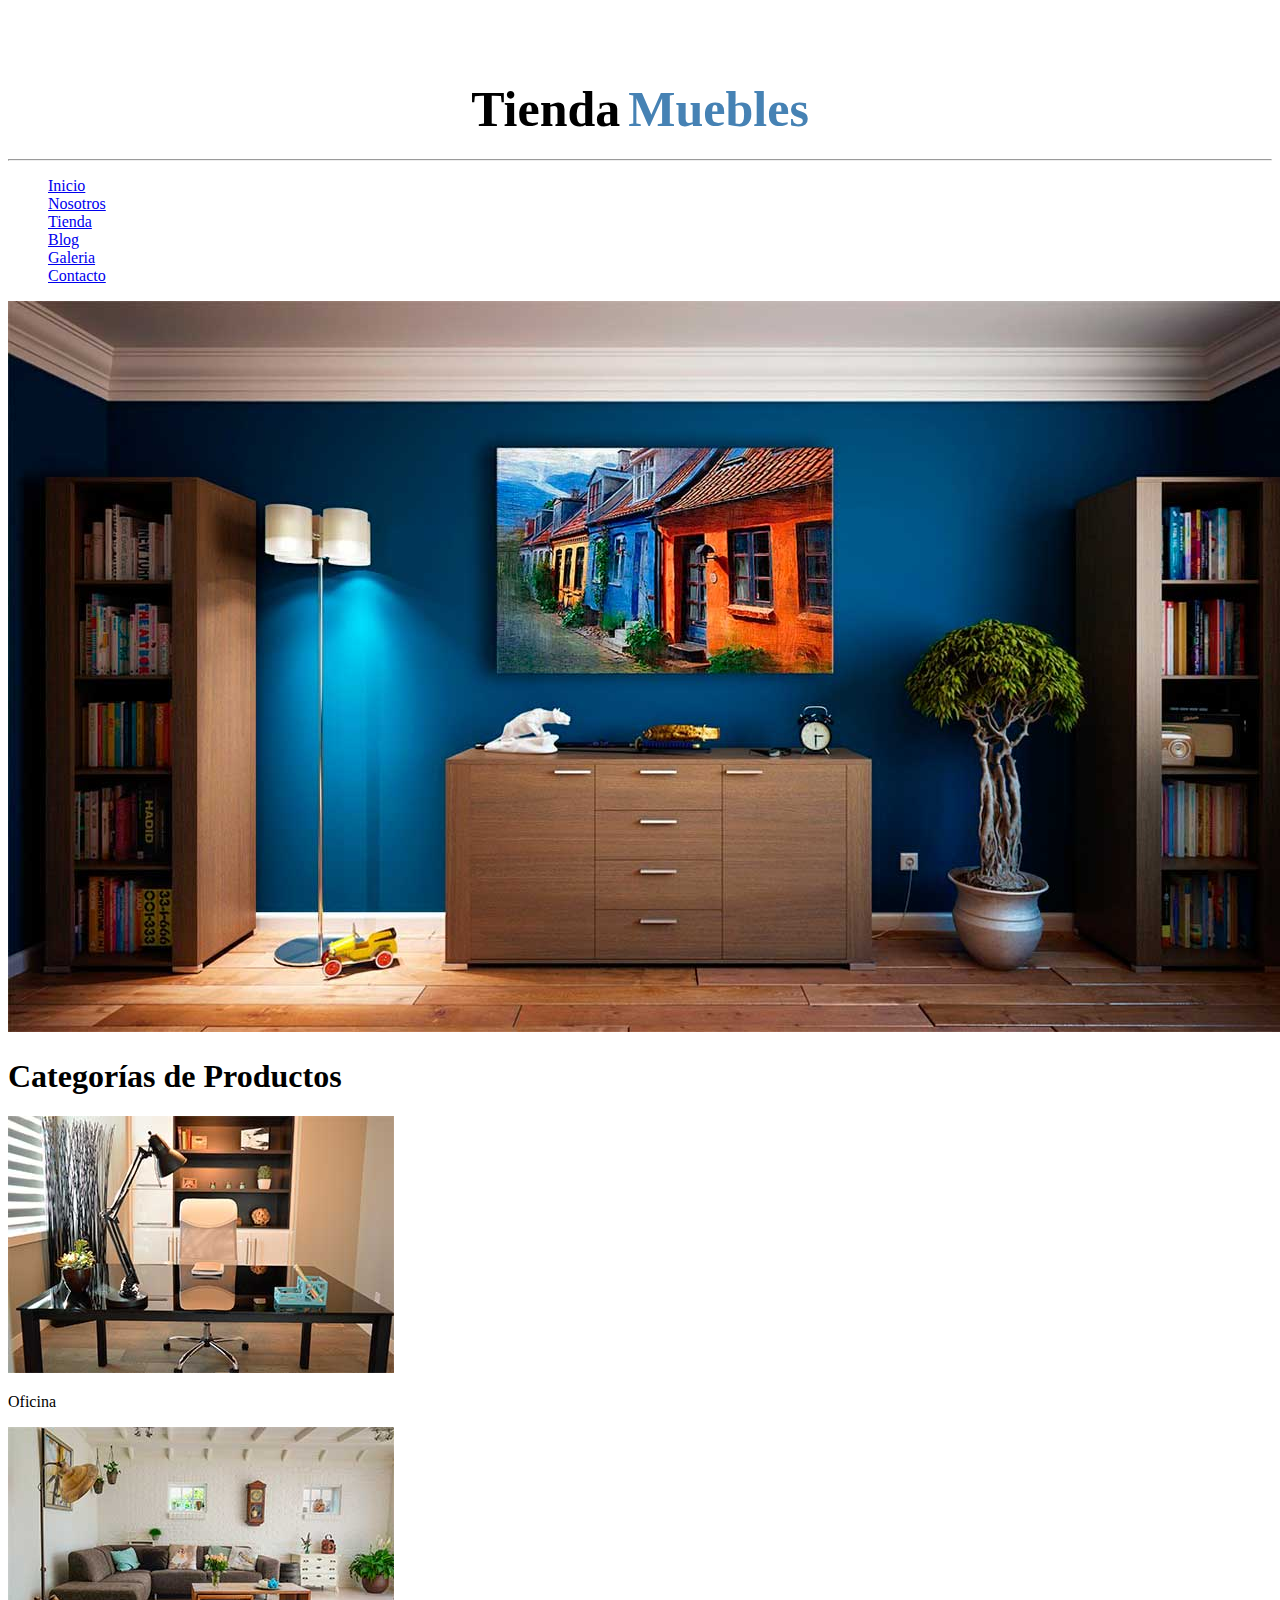
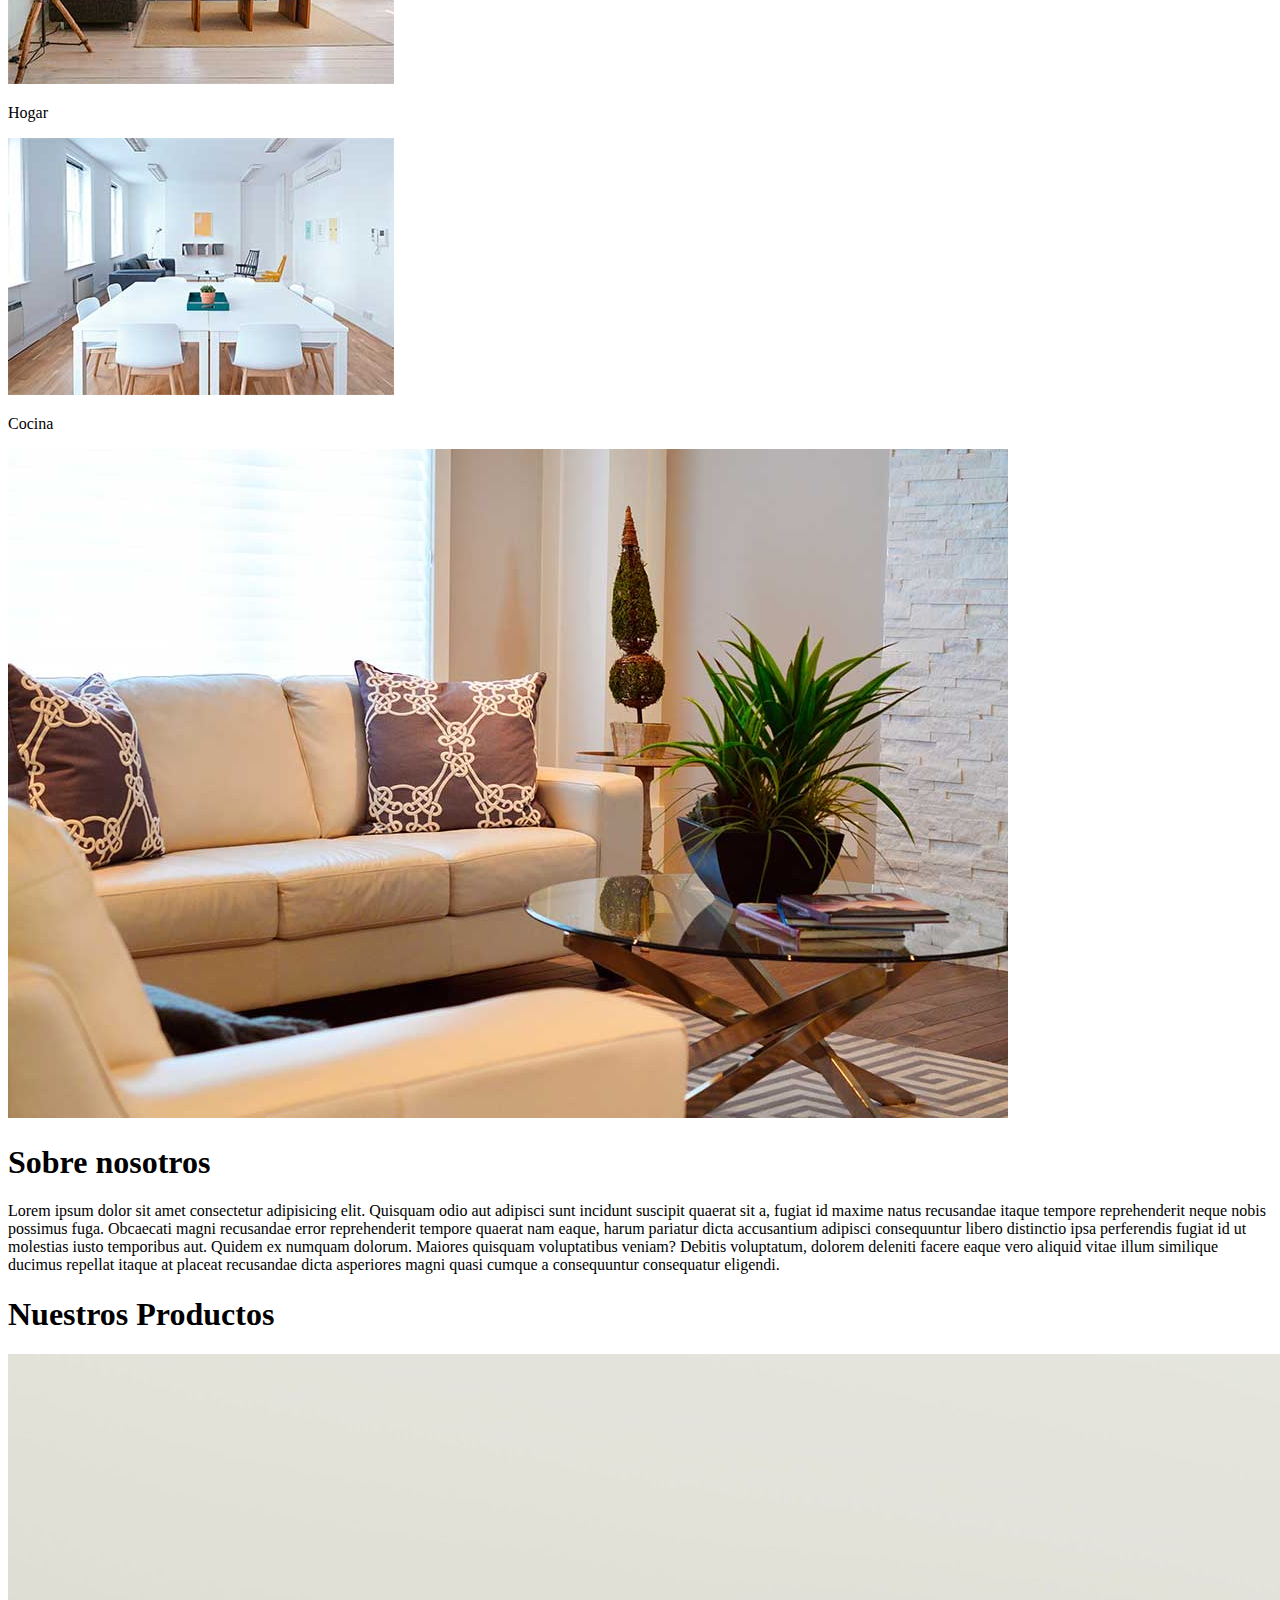
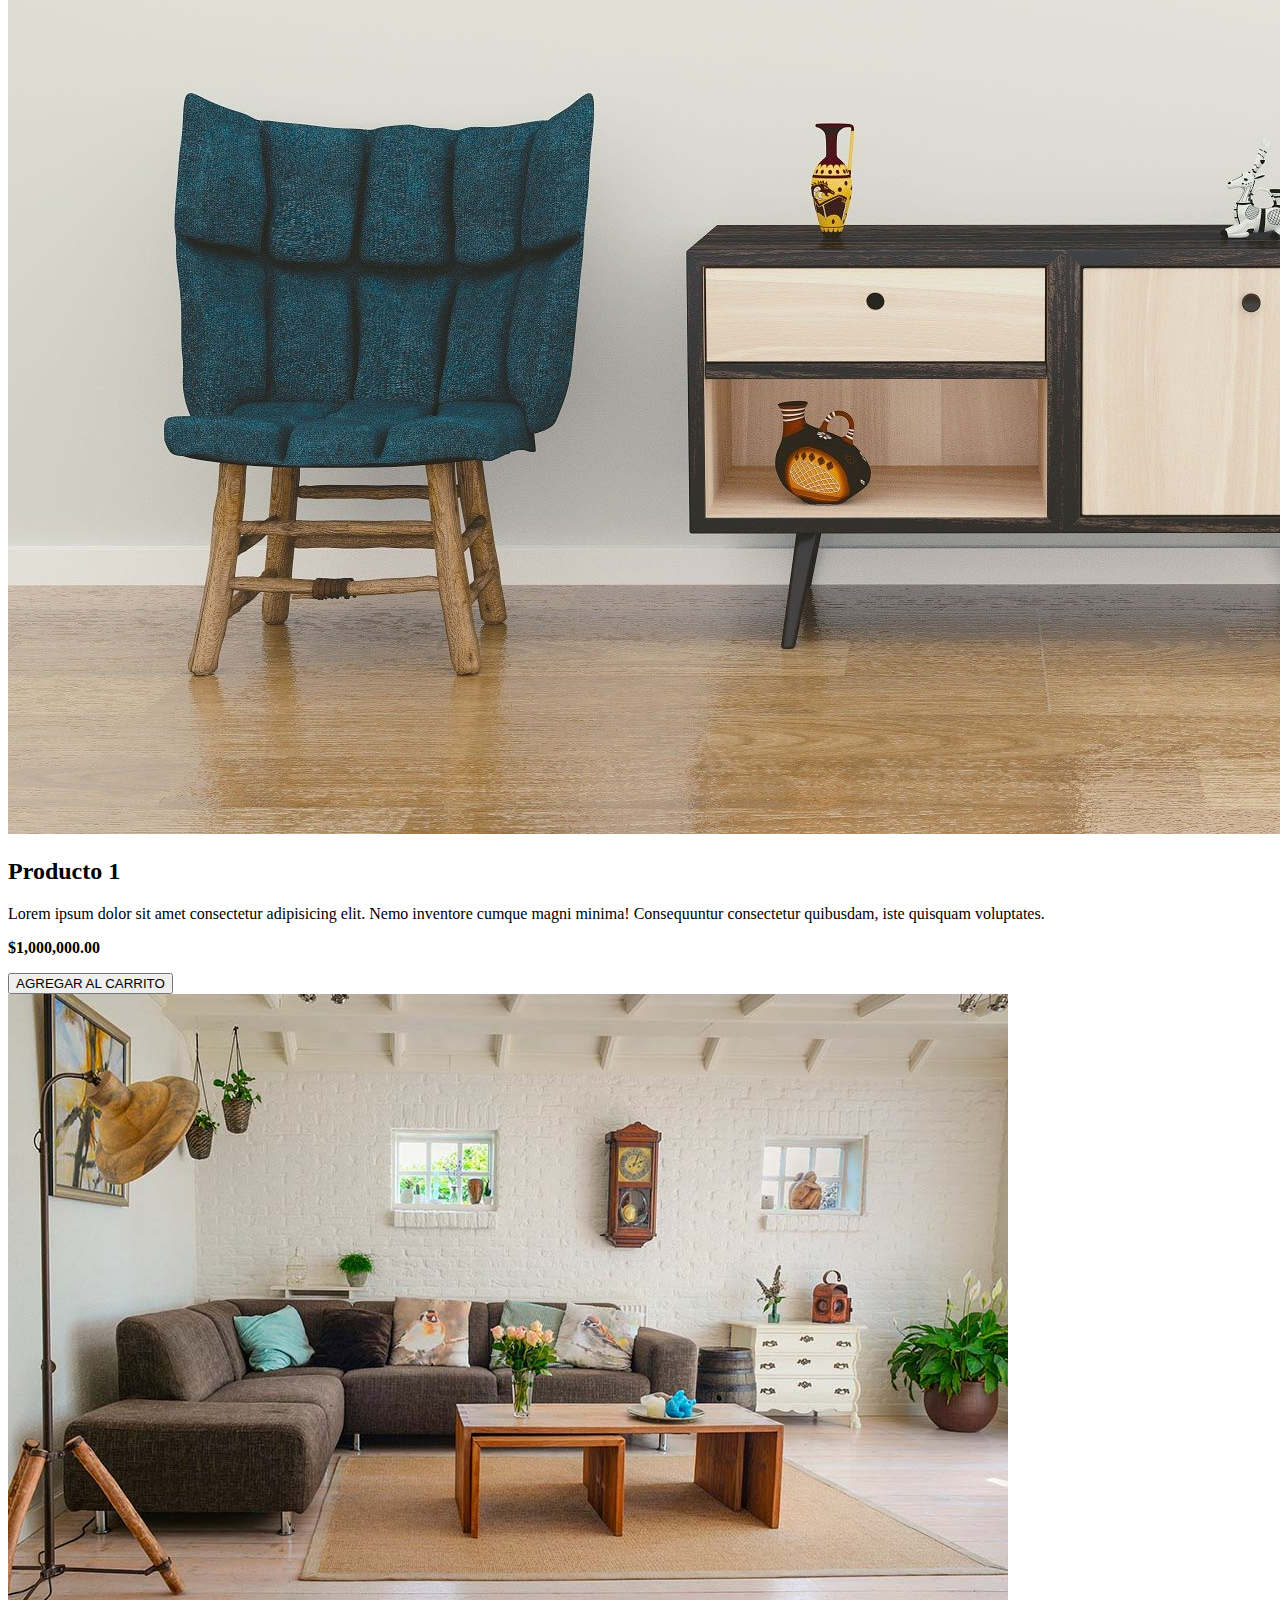
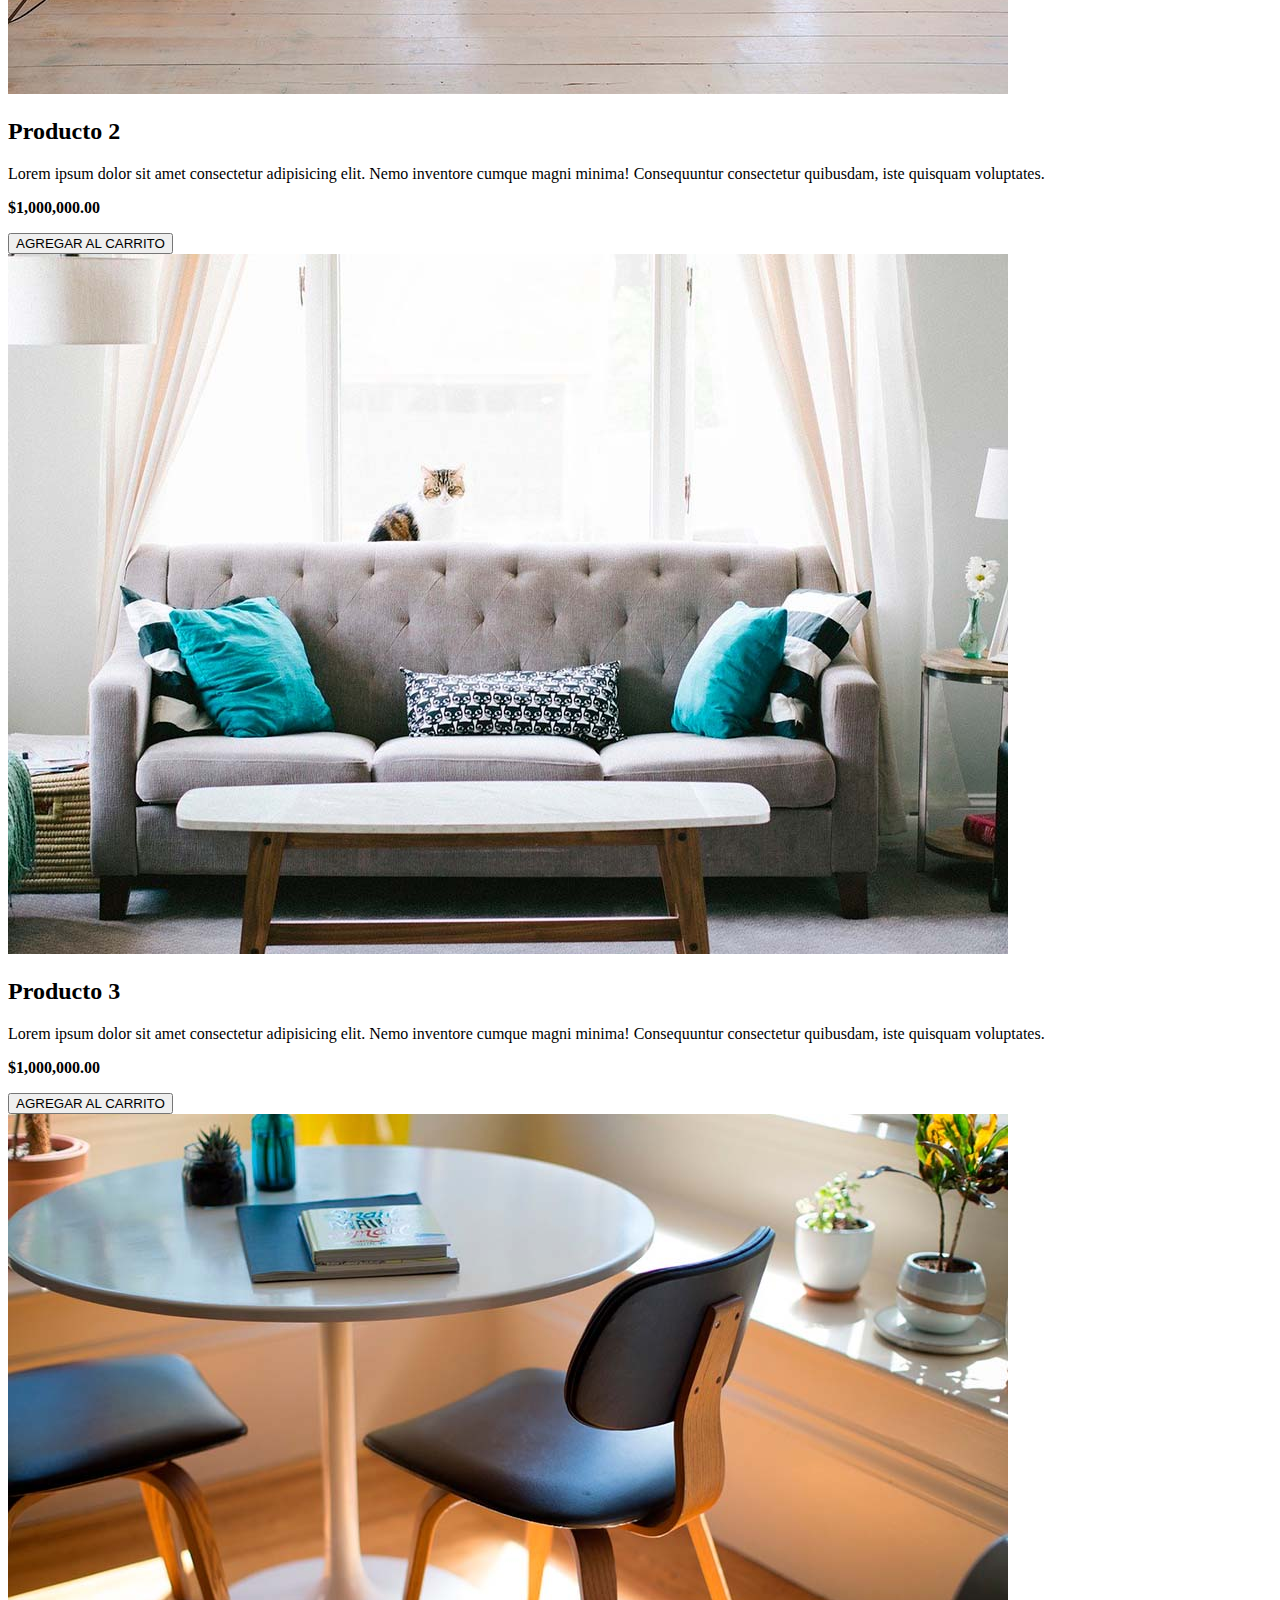
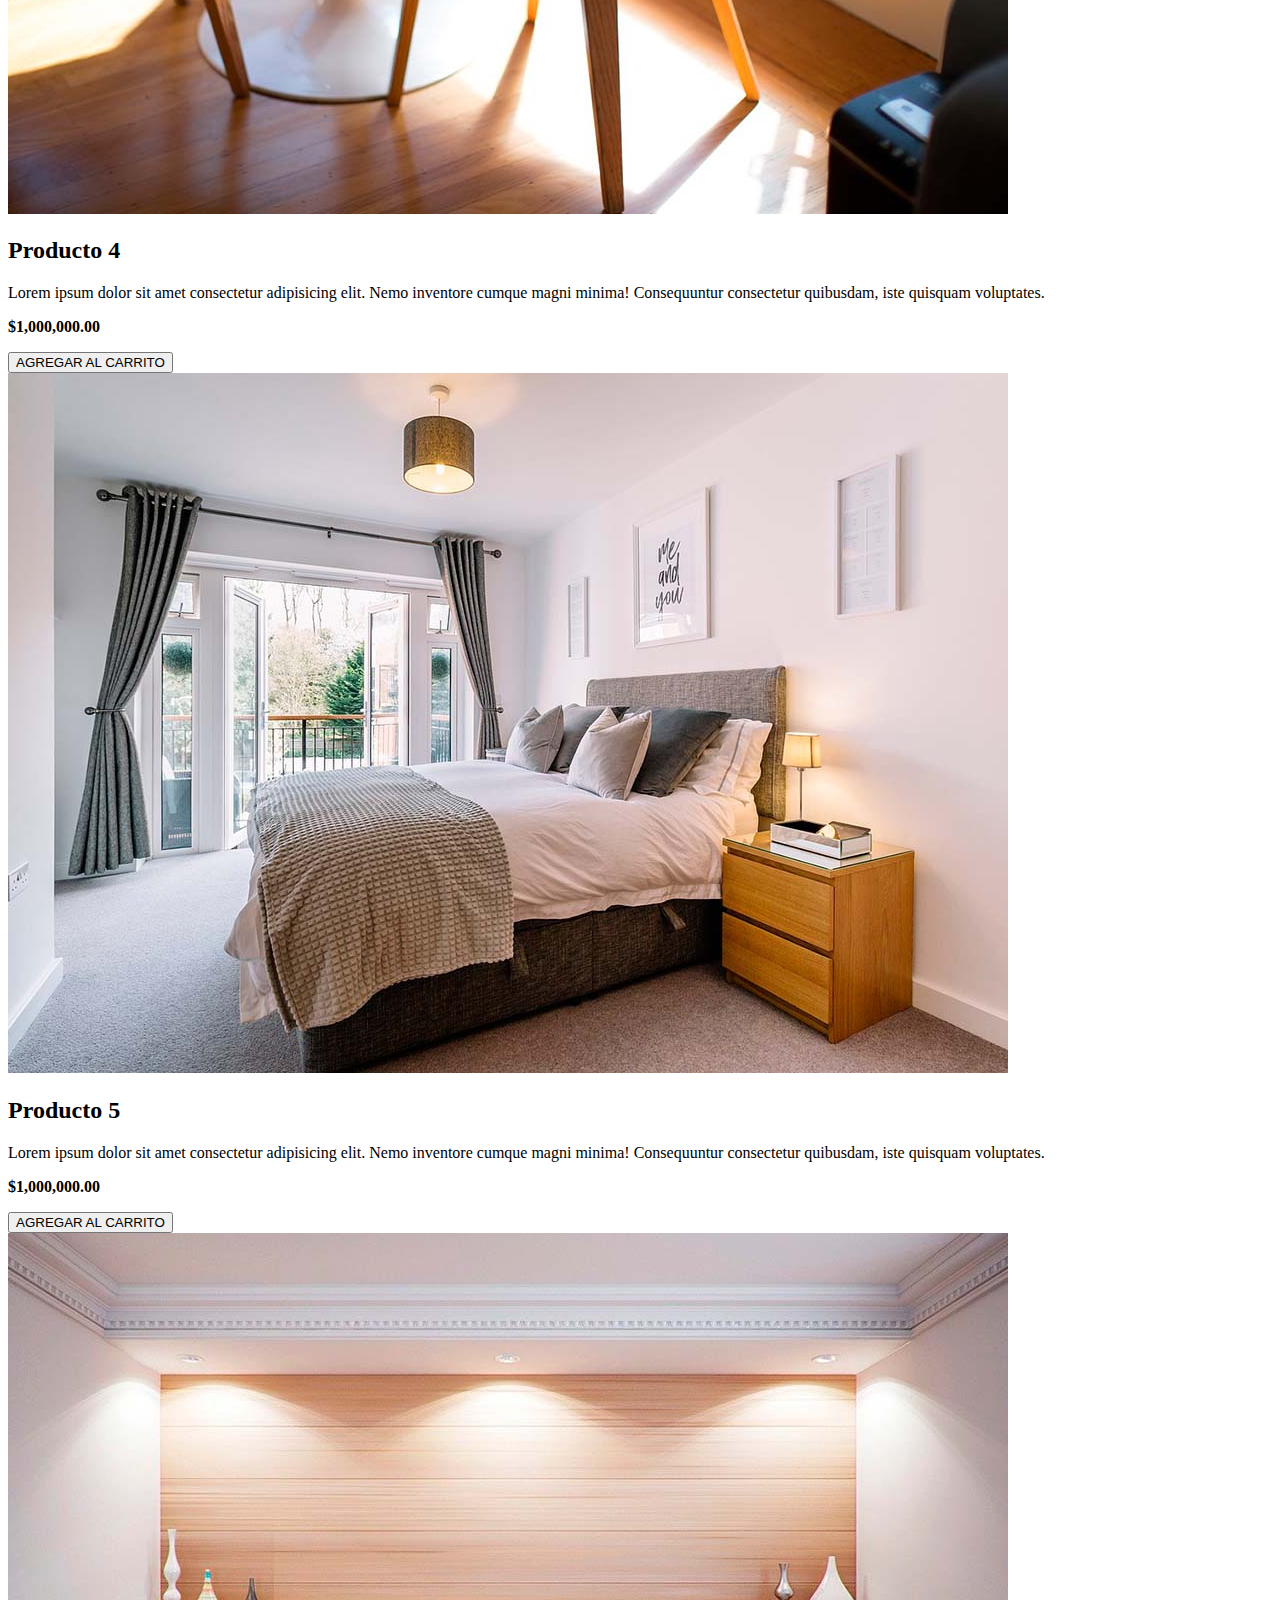
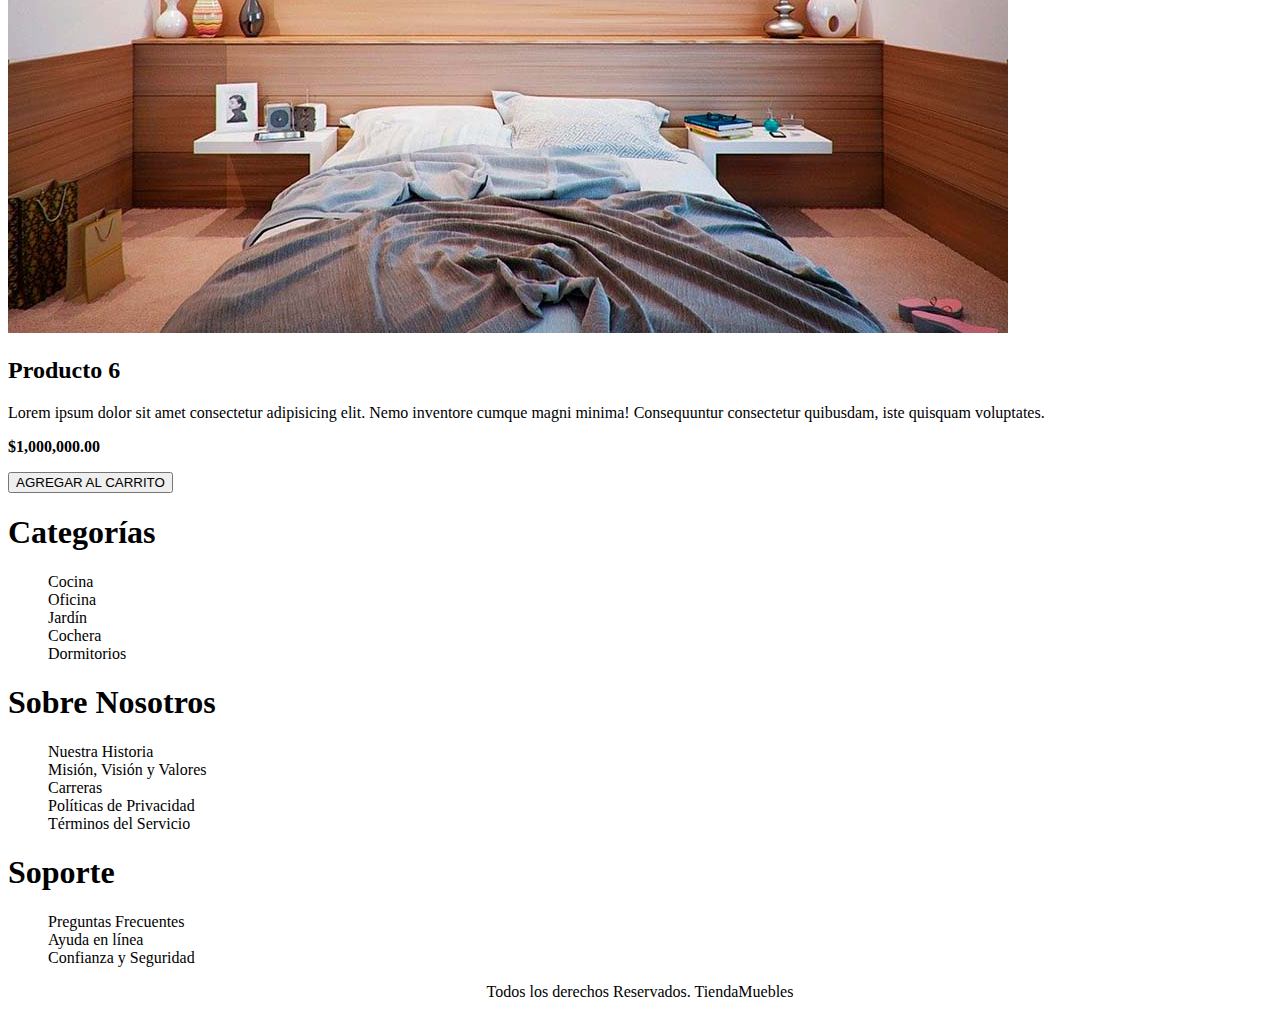
==== index.html @ 6a5527a8 "finalcommit" ====
<!DOCTYPE html>
<html lang="en">
<head>
    <meta charset="UTF-8">
    <meta name="viewport" content="width=device-width, initial-scale=1.0">
    <title>Document</title>
</head>
<body>

    <header>
    <h1 style="margin-top: 80px;">
    <center>
        <span style="color: black; font-size: 50px;">Tienda</span> 
        <span style="color: steelblue; font-size: 50px;">Muebles</span>
    </center>
    </h1>
    <hr>
    <nav>
        <ul style="list-style: none;">
            <li> <a href="./index.html">Inicio</a></li>
            <li> <a href="./nosotros.html">Nosotros</a></li>
            <li> <a href="./tienda.html">Tienda</a></li>
            <li> <a href="./blog.html">Blog</a></li>
            <li> <a href="./galeria.html">Galeria</a></li>
            <li> <a href="./contacto.html">Contacto</a></li>
        </ul>
    </nav>
    </header>

    <main>

        <section>
            <img src="./imagenes/principal.jpg" alt="">
            <h1>Categorías de Productos</h1>

            <div>
                <img src="./imagenes/categoria1.jpg" alt="">
                <p>Oficina</p>     
            </div>

            <div>
                <img src="./imagenes/categoria2.jpg" alt="">
                <p>Hogar</p>     
            </div>

            <div>
                <img src="./imagenes/categoria3.jpg" alt="">
                <p>Cocina</p>     
            </div>
        </section>

        <div>
            <img src="./imagenes/nosotros.jpg" alt="">
            <h1>Sobre nosotros</h1>
            <p>Lorem ipsum dolor sit amet consectetur adipisicing elit. Quisquam odio aut adipisci sunt incidunt suscipit quaerat sit a, fugiat id maxime natus recusandae itaque tempore reprehenderit neque nobis possimus fuga.
            Obcaecati magni recusandae error reprehenderit tempore quaerat nam eaque, harum pariatur dicta accusantium adipisci consequuntur libero distinctio ipsa perferendis fugiat id ut molestias iusto temporibus aut. Quidem ex numquam dolorum.
            Maiores quisquam voluptatibus veniam? Debitis voluptatum, dolorem deleniti facere eaque vero aliquid vitae illum similique ducimus repellat itaque at placeat recusandae dicta asperiores magni quasi cumque a consequuntur consequatur eligendi.</p>
        </div>

        
        <section>
            <h1>Nuestros Productos</h1>
            <div>
                <img src="./imagenes/galeria_09.jpg" alt="">
                <h2>Producto 1</h2>
                <p>Lorem ipsum dolor sit amet consectetur adipisicing elit. Nemo inventore cumque magni minima! Consequuntur consectetur quibusdam, iste quisquam voluptates.</p>
                <p><strong>$1,000,000.00</strong></p>
                <button>AGREGAR AL CARRITO</button>
             </div>

             <div>
                <img src="./imagenes/producto2.jpg" alt="">
                <h2>Producto 2</h2>
                <p>Lorem ipsum dolor sit amet consectetur adipisicing elit. Nemo inventore cumque magni minima! Consequuntur consectetur quibusdam, iste quisquam voluptates.</p>
                <p><strong>$1,000,000.00</strong></p>
                <button>AGREGAR AL CARRITO</button>
             </div>

             <div>
                <img src="./imagenes/producto3.jpg" alt="">
                <h2>Producto 3</h2>
                <p>Lorem ipsum dolor sit amet consectetur adipisicing elit. Nemo inventore cumque magni minima! Consequuntur consectetur quibusdam, iste quisquam voluptates.</p>
                <p><strong>$1,000,000.00</strong></p>
                <button>AGREGAR AL CARRITO</button>
             </div>

             <div>
                <img src="./imagenes/producto4.jpg" alt="">
                <h2>Producto 4</h2>
                <p>Lorem ipsum dolor sit amet consectetur adipisicing elit. Nemo inventore cumque magni minima! Consequuntur consectetur quibusdam, iste quisquam voluptates.</p>
                <p><strong>$1,000,000.00</strong></p>
                <button>AGREGAR AL CARRITO</button>
             </div>

             
             <div>
                <img src="./imagenes/producto5.jpg" alt="">
                <h2>Producto 5</h2>
                <p>Lorem ipsum dolor sit amet consectetur adipisicing elit. Nemo inventore cumque magni minima! Consequuntur consectetur quibusdam, iste quisquam voluptates.</p>
                <p><strong>$1,000,000.00</strong></p>
                <button>AGREGAR AL CARRITO</button>
             </div>

             <div>
                <img src="./imagenes/producto6.jpg" alt="">
                <h2>Producto 6</h2>
                <p>Lorem ipsum dolor sit amet consectetur adipisicing elit. Nemo inventore cumque magni minima! Consequuntur consectetur quibusdam, iste quisquam voluptates.</p>
                <p><strong>$1,000,000.00</strong></p>
                <button>AGREGAR AL CARRITO</button>
             </div>
        </section>

    </main>

    <footer>
        <div>
            <h1>Categorías</h1>
            <ul style="list-style: none;">
                <li>Cocina</li>
                <li>Oficina</li>
                <li>Jardín</li>
                <li>Cochera</li>
                <li>Dormitorios</li>
            </ul>
        </div>

        <div>
            <h1>Sobre Nosotros</h1>
            <ul style="list-style: none;">
                <li>Nuestra Historia</li>
                <li>Misión, Visión y Valores</li>
                <li>Carreras</li>
                <li>Políticas de Privacidad</li>
                <li>Términos del Servicio</li>
            </ul>
        </div>

        <div>
            <h1>Soporte</h1>
            <ul style="list-style: none;">
                <li>Preguntas Frecuentes</li>
                <li>Ayuda en línea</li>
                <li>Confianza y Seguridad</li>
            </ul>
        </div>

       <center><p>Todos los derechos Reservados. TiendaMuebles</p></center> 

    </footer>

</body>
</html>
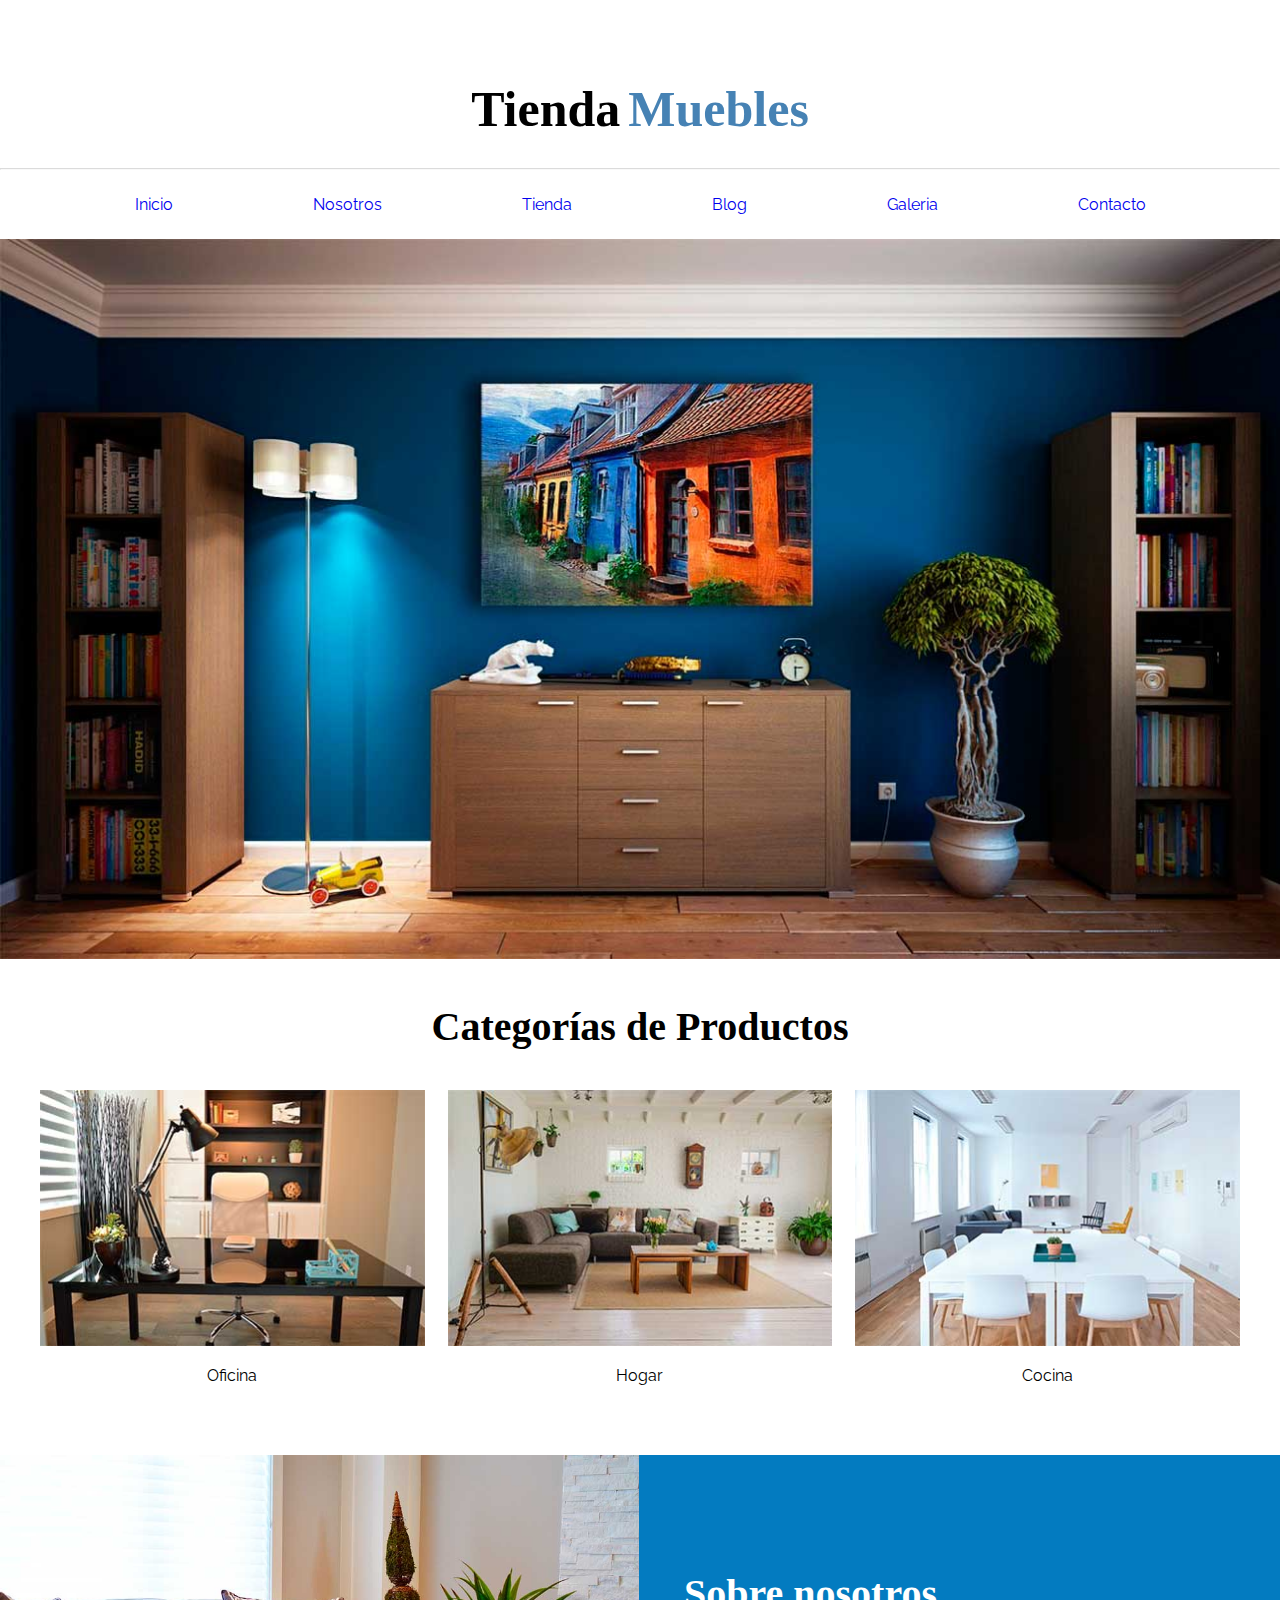
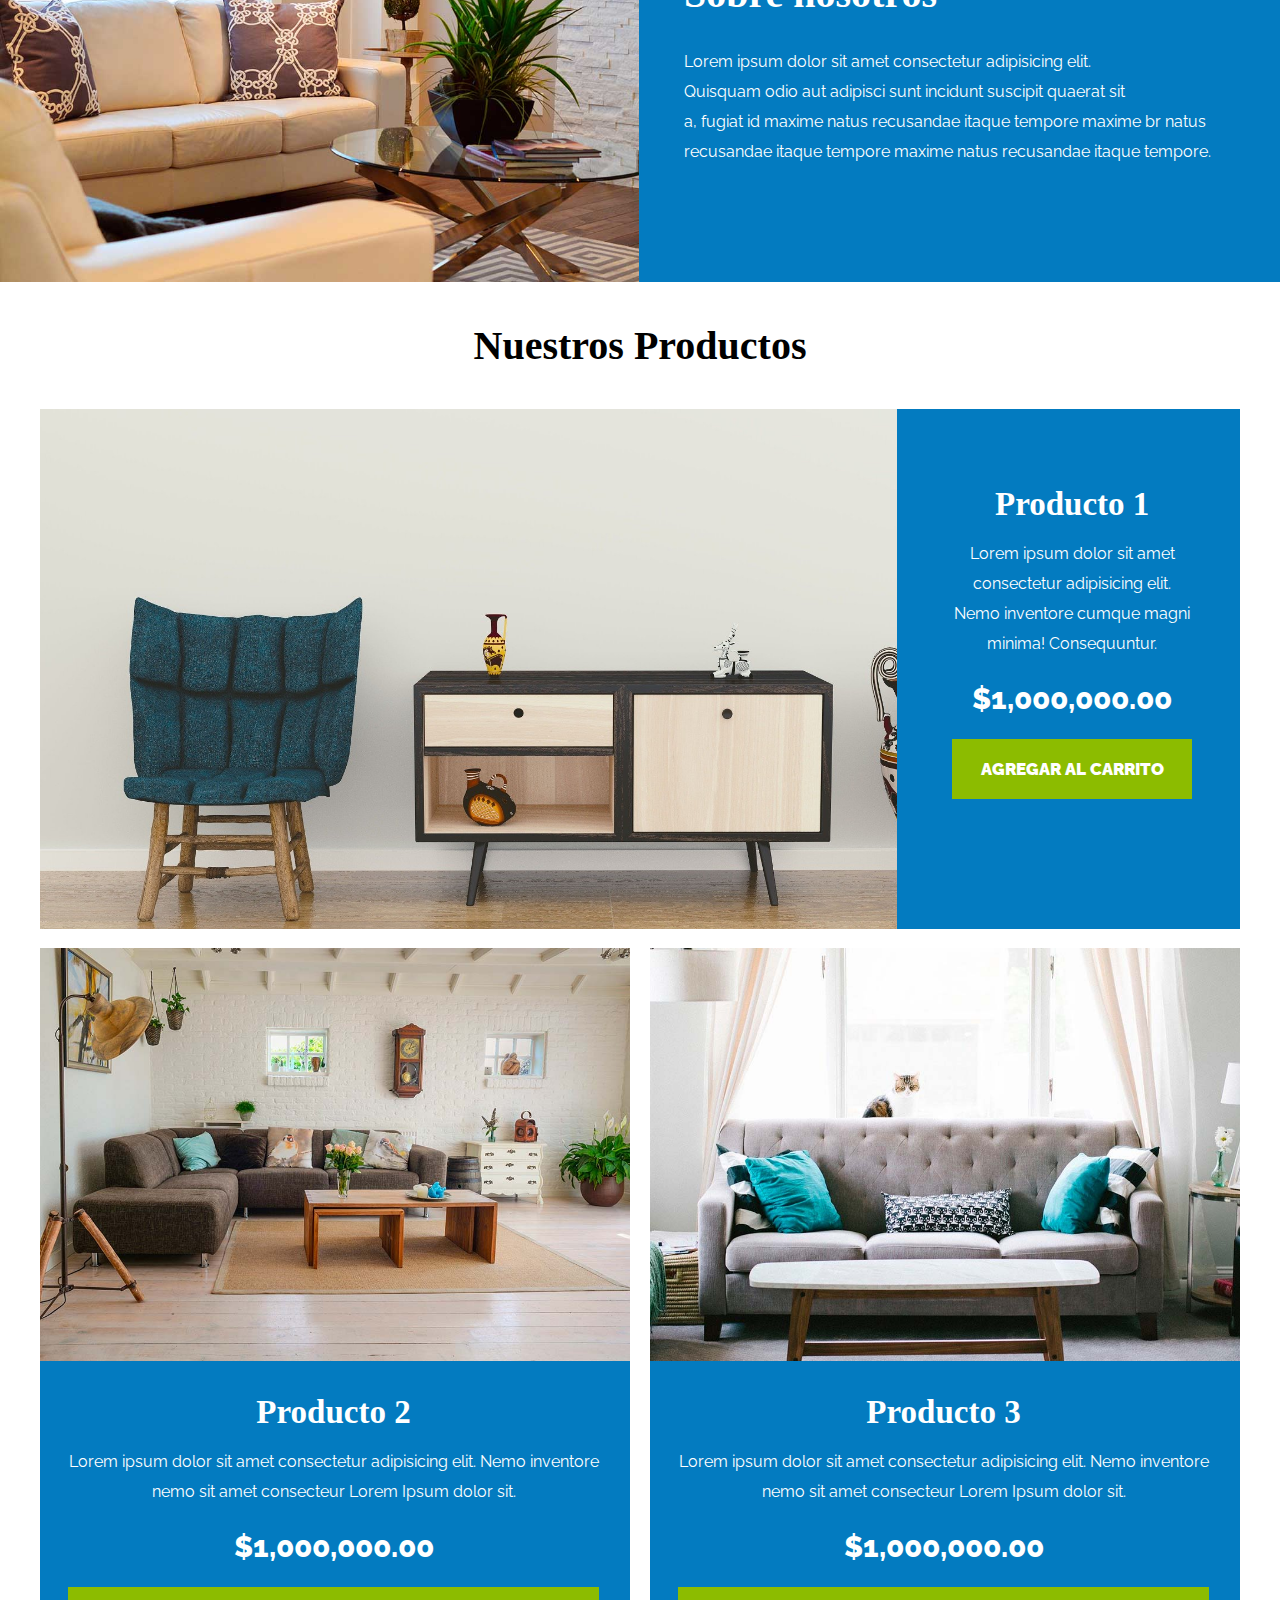
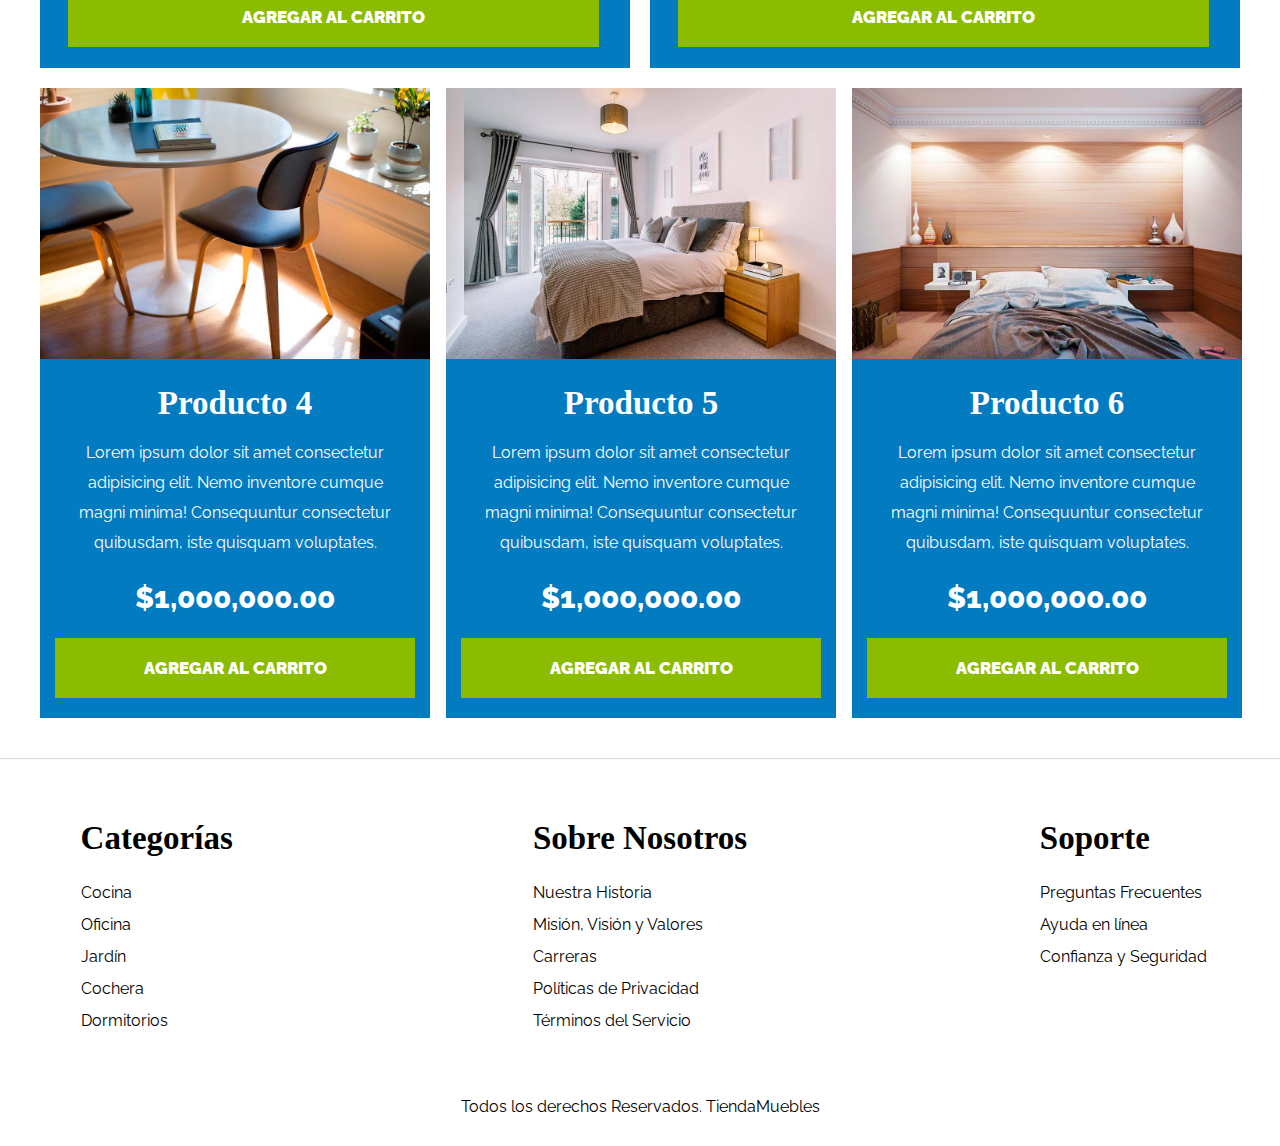
==== commit 6ff836d6: "actualizacion" ====
--- a/index.html
+++ b/index.html
@@ -3,130 +3,195 @@
 <head>
     <meta charset="UTF-8">
     <meta name="viewport" content="width=device-width, initial-scale=1.0">
+    <link rel="stylesheet" href="./home_style.css">
+    
+<link rel="preconnect" href="https://fonts.googleapis.com" />
+<link rel="preconnect" href="https://fonts.gstatic.com" crossorigin />
+<link href="https://fonts.googleapis.com/css2?family=Playfairisplay:wght@700&family=Raleway:wght@400;700;900&display=swap" rel="stylesheet" />
+    
     <title>Document</title>
 </head>
 <body>
 
     <header>
-    <h1 style="margin-top: 80px;">
-    <center>
-        <span style="color: black; font-size: 50px;">Tienda</span> 
-        <span style="color: steelblue; font-size: 50px;">Muebles</span>
-    </center>
-    </h1>
-    <hr>
-    <nav>
-        <ul style="list-style: none;">
-            <li> <a href="./index.html">Inicio</a></li>
-            <li> <a href="./nosotros.html">Nosotros</a></li>
-            <li> <a href="./tienda.html">Tienda</a></li>
-            <li> <a href="./blog.html">Blog</a></li>
-            <li> <a href="./galeria.html">Galeria</a></li>
-            <li> <a href="./contacto.html">Contacto</a></li>
-        </ul>
-    </nav>
+        <h1 class="h1-home-header">
+            <span style="color: black; font-size: 50px;">Tienda</span> 
+            <span style="color: steelblue; font-size: 50px;">Muebles</span>
+        </h1>
+        
+    <hr class="linea-header">
+
+        <nav class="ancho-franja-home">
+            <ul class="navbar">
+                <li> <a href="./index.html">Inicio</a></li>
+                <li> <a href="./nosotros.html">Nosotros</a></li>
+                <li> <a href="./tienda.html">Tienda</a></li>
+                <li> <a href="./blog.html">Blog</a></li>
+                <li> <a href="./galeria.html">Galeria</a></li>
+                <li> <a href="./contacto.html">Contacto</a></li>
+            </ul>
+        </nav>
     </header>
 
     <main>
 
-        <section>
-            <img src="./imagenes/principal.jpg" alt="">
-            <h1>Categorías de Productos</h1>
-
-            <div>
-                <img src="./imagenes/categoria1.jpg" alt="">
-                <p>Oficina</p>     
-            </div>
-
-            <div>
-                <img src="./imagenes/categoria2.jpg" alt="">
-                <p>Hogar</p>     
-            </div>
-
-            <div>
-                <img src="./imagenes/categoria3.jpg" alt="">
-                <p>Cocina</p>     
+        
+        <!-- Franja 2 - Imagen principal----------------------------------------->
+
+        <div>
+            <img src="./imagenes/principal.jpg" alt="" class="imagen-franja1">
+        </div>
+
+        <!-- Franja 3 - Categorías de productos----------------------------------------->
+
+        <section class="franja3-home ancho-franja-home">
+            
+            <h1 class="h1-franja2 h1-home">Categorías de Productos</h1>
+
+            <div class="container-franja3">
+
+                <div class="div-franja3">
+                    <img src="./imagenes/categoria1.jpg" alt="" class="imagen-producto-franja3">
+                    <p class="p-franja3">Oficina</p>  
+                </div>
+
+                <div class="div-franja3">
+                    <img src="./imagenes/categoria2.jpg" alt="" class="imagen-producto-franja3">
+                    <p class="p-franja3">Hogar</p>     
+                </div>
+
+                <div class="div-franja3">
+                    <img src="./imagenes/categoria3.jpg" alt="" class="imagen-producto-franja3">
+                    <p class="p-franja3">Cocina</p>     
+                </div>
+        </section>
+
+           <!-- Franja 4 - Sobre nosotros----------------------------------------->
+
+        <section class="container-franja4-home">
+            <img src="./imagenes/nosotros.jpg" alt="" class="imagen-franja4">
+            <div class="container-color-h1-p-franja4">       
+                    <h1 class="h1-home" >Sobre nosotros</h1>
+                    <p>Lorem ipsum dolor sit amet consectetur adipisicing elit.<br> Quisquam odio aut adipisci sunt incidunt suscipit quaerat sit <br>a, fugiat id maxime natus recusandae itaque tempore maxime br natus <br>recusandae itaque tempore maxime natus recusandae itaque tempore.</p>          
             </div>
         </section>
 
-        <div>
-            <img src="./imagenes/nosotros.jpg" alt="">
-            <h1>Sobre nosotros</h1>
-            <p>Lorem ipsum dolor sit amet consectetur adipisicing elit. Quisquam odio aut adipisci sunt incidunt suscipit quaerat sit a, fugiat id maxime natus recusandae itaque tempore reprehenderit neque nobis possimus fuga.
-            Obcaecati magni recusandae error reprehenderit tempore quaerat nam eaque, harum pariatur dicta accusantium adipisci consequuntur libero distinctio ipsa perferendis fugiat id ut molestias iusto temporibus aut. Quidem ex numquam dolorum.
-            Maiores quisquam voluptatibus veniam? Debitis voluptatum, dolorem deleniti facere eaque vero aliquid vitae illum similique ducimus repellat itaque at placeat recusandae dicta asperiores magni quasi cumque a consequuntur consequatur eligendi.</p>
-        </div>
-
-        
-        <section>
-            <h1>Nuestros Productos</h1>
-            <div>
-                <img src="./imagenes/galeria_09.jpg" alt="">
-                <h2>Producto 1</h2>
-                <p>Lorem ipsum dolor sit amet consectetur adipisicing elit. Nemo inventore cumque magni minima! Consequuntur consectetur quibusdam, iste quisquam voluptates.</p>
-                <p><strong>$1,000,000.00</strong></p>
-                <button>AGREGAR AL CARRITO</button>
-             </div>
-
-             <div>
-                <img src="./imagenes/producto2.jpg" alt="">
-                <h2>Producto 2</h2>
-                <p>Lorem ipsum dolor sit amet consectetur adipisicing elit. Nemo inventore cumque magni minima! Consequuntur consectetur quibusdam, iste quisquam voluptates.</p>
-                <p><strong>$1,000,000.00</strong></p>
-                <button>AGREGAR AL CARRITO</button>
-             </div>
-
-             <div>
-                <img src="./imagenes/producto3.jpg" alt="">
-                <h2>Producto 3</h2>
-                <p>Lorem ipsum dolor sit amet consectetur adipisicing elit. Nemo inventore cumque magni minima! Consequuntur consectetur quibusdam, iste quisquam voluptates.</p>
-                <p><strong>$1,000,000.00</strong></p>
-                <button>AGREGAR AL CARRITO</button>
-             </div>
-
-             <div>
-                <img src="./imagenes/producto4.jpg" alt="">
-                <h2>Producto 4</h2>
-                <p>Lorem ipsum dolor sit amet consectetur adipisicing elit. Nemo inventore cumque magni minima! Consequuntur consectetur quibusdam, iste quisquam voluptates.</p>
-                <p><strong>$1,000,000.00</strong></p>
-                <button>AGREGAR AL CARRITO</button>
-             </div>
-
-             
-             <div>
-                <img src="./imagenes/producto5.jpg" alt="">
-                <h2>Producto 5</h2>
-                <p>Lorem ipsum dolor sit amet consectetur adipisicing elit. Nemo inventore cumque magni minima! Consequuntur consectetur quibusdam, iste quisquam voluptates.</p>
-                <p><strong>$1,000,000.00</strong></p>
-                <button>AGREGAR AL CARRITO</button>
-             </div>
-
-             <div>
-                <img src="./imagenes/producto6.jpg" alt="">
-                <h2>Producto 6</h2>
-                <p>Lorem ipsum dolor sit amet consectetur adipisicing elit. Nemo inventore cumque magni minima! Consequuntur consectetur quibusdam, iste quisquam voluptates.</p>
-                <p><strong>$1,000,000.00</strong></p>
-                <button>AGREGAR AL CARRITO</button>
-             </div>
+
+        <!-- Franja 5 - Nuestros productos----------------------------------------->
+
+        <!-- Producto1 -->
+      
+        <section class="contenedor-franja5 ancho-franja-home">
+            <h1 class="h1-home h1-franja5-productos">Nuestros Productos</h1>
+
+            <div class="ancho-franja-home">                
+                <article class="contenedor-franja5-producto1">
+                    <div class="contenedor-imagen-producto">
+                        <img src="./imagenes/galeria_09.jpg" alt="">
+                    </div>
+                    <div class="info-product">
+                        <h2 class="h2-home h2-productos">Producto 1</h2>
+                        <p class="contenido-product">Lorem ipsum dolor sit amet consectetur adipisicing elit. Nemo inventore cumque magni minima! Consequuntur.</p>
+                        <p class="price-product">$1,000,000.00</p>
+                        <button class="button-product">AGREGAR AL CARRITO</button>
+                    </div>
+                </article>
+
+                <br>
+
+         <!-- Producto 2 y 3 -->
+
+                <div class="franja5-producto2-3 ancho-franja-home">
+                    <article class="contenedor-franja5-producto2">
+                        <div class="contenedor-imagen-producto2">
+                            <img src="./imagenes/producto2.jpg" alt="">
+                        </div>
+
+                        <div class="contenedor-info-product2">
+                            <h2 class="h2-home h2-productos">Producto 2</h2>
+                            <p class="contenido-product2-3">Lorem ipsum dolor sit amet consectetur adipisicing elit. Nemo inventore nemo sit amet consecteur Lorem Ipsum dolor sit.</p>
+                            <p class="price-product2-3">$1,000,000.00</p>
+                            <button class="button-product2-3">AGREGAR AL CARRITO</button>
+                        </div>
+                    </article>
+
+                    <article class="contenedor-franja5-producto3">
+                        <div class="contenedor-imagen-producto3">
+                            <img src="./imagenes/producto3.jpg" alt="">
+                        </div>
+
+                        <div class="contenedor-info-product3">
+                            <h2 class="h2-home h2-productos">Producto 3</h2>
+                            <p class="contenido-product2-3">Lorem ipsum dolor sit amet consectetur adipisicing elit. Nemo inventore nemo sit amet consecteur Lorem Ipsum dolor sit.</p>
+                            <p class="price-product2-3">$1,000,000.00</p>
+                            <button class="button-product2-3">AGREGAR AL CARRITO</button>
+                        </div>
+                    </article>
+                </div>
+
+        <!-- -------Producto 4, 5 y 6 -->
+
+            <div class="ancho-franja-home franja5-agrupacion" >
+
+                <article class="contenedor-franja5-producto4">
+                    <div class="contenedor-imagen-producto4">
+                        <img src="./imagenes/producto4.jpg" alt="">
+                    </div>
+                    <div class="contenedor-info-product4" >
+                        <h2 class="h2-home h2-productos">Producto 4</h2>
+                        <p class="contenido-product">Lorem ipsum dolor sit amet consectetur adipisicing elit. Nemo inventore cumque magni minima! Consequuntur consectetur quibusdam, iste quisquam voluptates.</p>
+                        <p class="price-product-final">$1,000,000.00</strong></p>
+                        <button class="button-product-final">AGREGAR AL CARRITO</button>
+                    </div>
+                </article>
+               
+                <article class="contenedor-franja5-producto5">
+                    <div class="contenedor-imagen-producto5">
+                        <img src="./imagenes/producto5.jpg" alt="">
+                    </div>                   
+                    <div class="contenedor-info-product5">
+                        <h2 class="h2-home h2-productos">Producto 5</h2>
+                        <p class="contenido-product">Lorem ipsum dolor sit amet consectetur adipisicing elit. Nemo inventore cumque magni minima! Consequuntur consectetur quibusdam, iste quisquam voluptates.</p>
+                        <p class="price-product-final">$1,000,000.00</p>
+                        <button class="button-product-final">AGREGAR AL CARRITO</button>
+                    </div>
+                </article>
+
+                <article class="contenedor-franja5-producto6">
+                    <div class="contenedor-imagen-producto6">
+                        <img src="./imagenes/producto6.jpg" alt="">
+                    </div>
+                    <div class="contenedor-info-product6">
+                        <h2 class="h2-home h2-productos">Producto 6</h2>
+                        <p class="contenido-product"></p>Lorem ipsum dolor sit amet consectetur adipisicing elit. Nemo inventore cumque magni minima! Consequuntur consectetur quibusdam, iste quisquam voluptates.</p>
+                        <p class="price-product-final">$1,000,000.00</p>
+                        <button class="button-product-final">AGREGAR AL CARRITO</button>
+                    </div>
+                </article>
+            </div>
         </section>
-
     </main>
 
-    <footer>
-        <div>
-            <h1>Categorías</h1>
-            <ul style="list-style: none;">
-                <li>Cocina</li>
-                <li>Oficina</li>
-                <li>Jardín</li>
-                <li>Cochera</li>
-                <li>Dormitorios</li>
-            </ul>
-        </div>
-
-        <div>
-            <h1>Sobre Nosotros</h1>
-            <ul style="list-style: none;">
+    <hr class="linea-header">
+
+    <!-------Footer------------------------>
+
+    <footer class="footer-container ancho-franja-home">
+
+        <div>
+            <h1 class="h2-home h2-footer">Categorías</h1>
+            <ul>
+                <li> Cocina </li>
+                <li> Oficina </li>
+                <li> Jardín </li>
+                <li> Cochera </li>
+                <li> Dormitorios </li>
+            </ul>
+        </div>
+
+        <div>
+            <h1 class="h2-home">Sobre Nosotros</h1>
+            <ul>
                 <li>Nuestra Historia</li>
                 <li>Misión, Visión y Valores</li>
                 <li>Carreras</li>
@@ -136,17 +201,17 @@
         </div>
 
         <div>
-            <h1>Soporte</h1>
-            <ul style="list-style: none;">
+            <h1 class="h2-home">Soporte</h1>
+            <ul>
                 <li>Preguntas Frecuentes</li>
                 <li>Ayuda en línea</li>
                 <li>Confianza y Seguridad</li>
             </ul>
         </div>
 
-       <center><p>Todos los derechos Reservados. TiendaMuebles</p></center> 
-
     </footer>
+
+    <p class="end-home">Todos los derechos Reservados. TiendaMuebles</p> 
 
 </body>
 </html>--- a/home_style.css
+++ b/home_style.css
@@ -0,0 +1,745 @@
+*{
+    box-sizing: border-box;
+    font-family: 'Raleway', sans-serif;
+    margin: 0;
+    padding: 0;
+}
+
+/* Ancho de franja */
+
+img{
+    width: 100%;
+}
+
+.h1-home{
+    font-family: 'Playfair Display', serif;
+    font-size: 40px;
+}
+
+.h2-home{
+    font-family: 'Playfair Display', serif;
+    font-size: 33px;
+}
+
+.ancho-franja-home{
+    max-width: 1200px;
+    margin-left: auto;
+    margin-right: auto;
+}
+
+/* Nav ---------------------*/
+
+.h1-home-header{
+    margin-top: 80px;
+    text-align: center;
+    margin-bottom: 30px;
+}
+
+h1 span{
+    font-family: 'Playfair Display', serif;
+}
+
+.linea-header{
+    opacity: 0.35;
+    max-width: 100vw;
+}
+
+.navbar li a{
+    text-decoration: none; 
+    margin-right: 70px;
+    margin-left: 70px;
+    display: flex;
+}
+
+.navbar{
+    display: flex;
+    flex-direction: row;
+    justify-content: center;
+    align-items: center;
+    justify-items: center;
+    list-style: none;
+    margin-top: 25px;
+    margin-bottom: 25px; 
+}
+
+.navbar a:not(:last-child) {
+margin-left: 0;
+margin-right: 0;
+}
+
+.navbar a:active{
+    color:black
+}
+.navbar a:focus{
+    color: black;
+} 
+
+.navbar a:focus{
+    color: black;
+}
+
+/* Franja1 -------------- */
+
+
+.imagen-franja1{
+    width: 100%;
+    height: auto;    
+}
+
+/* Franja2 -------------- */
+
+.h1-franja2{
+    margin-top: 40px;
+    margin-bottom: 40px;
+    text-align: center;
+}
+
+/* Franja3 -------------- */
+
+.container-franja3{
+    display: grid;
+    grid-template-columns: repeat(3, 1fr) ;
+    gap: 23px;
+
+}
+
+.p-franja3{
+    padding: 20px;
+    text-align: center;
+    margin: 0;
+}
+
+.p-franja3:hover{
+    background-color: rgb(3, 123, 192);
+    color: white;
+    border-bottom-right-radius: 13px ;
+}
+
+.franja3-home{
+    margin-bottom: 50px;
+}
+
+.div-franja3{
+    display: flex;
+    flex-direction: column;
+    justify-content: center;
+}
+
+/* Franja 4------------------------------- */
+
+.container-franja4-home{
+    display: grid;
+    grid-template-columns: 1fr 1fr;
+    gap: 2px;
+    width: 100%;
+    background-color: rgb(3, 123, 192);
+
+}
+
+.imagen-franja4{
+    width: 100%;
+}
+
+.container-color-h1-p-franja4{
+    color: white;
+    display: flex;
+    flex-direction: column;
+    justify-content: center;
+    margin-left: 43px;
+}
+
+.container-color-h1-p-franja4 h1{
+    margin-bottom: 30px;
+}
+
+.container-franja4-h1-p{
+    width: 390px;
+    margin-left: 44px;
+}
+
+.container-color-h1-p-franja4 p{
+    line-height: 30px;
+    font-size: 16px;
+}
+
+/* Franja5------------------------------------- */
+
+.h1-franja5-productos{
+    text-align: center;
+    margin-top: 40px;
+    margin-bottom: 40px;
+}
+
+.contenedor-franja5-producto1{
+    display: grid;
+    grid-template-columns: 1fr 0.40fr;
+    background-color: rgb(3, 123, 192);
+    color: white;
+    text-align: center;
+    line-height: 30px;
+}
+
+.h2-productos{
+    margin-bottom: 20px;
+    margin-top: 80px;
+}
+
+.info-product{
+    width: 240px;
+    text-align: center;
+    display: flex;
+    flex-direction: column;
+    align-items: center;
+    margin-left: 55px
+}
+
+.price-product{
+    font-size: 30px;
+    font-weight: 800;
+    margin-top: 25px;
+    margin-bottom: 25px; 
+}
+
+.button-product{
+    background-color: rgb(140, 188, 0);
+    color: white;
+    font-size: 16.5px;
+    font-weight: 900;
+    width: 240px;
+    height: 60px;
+    border: none;
+}
+
+.contenedor-imagen-producto{
+    width: 100%;
+    height: 520px;
+    overflow: hidden;
+}
+
+.contenedor-franja5-producto1 img{
+    width: 1060px;
+    height: 600px;
+    object-fit: cover;
+}
+/* ----------Producto 2 y 3--------------------- */
+
+.franja5-producto2-3{
+    display: grid;
+    grid-template-columns: 1fr 1fr;
+    gap: 20px;
+}
+
+.contenedor-imagen-producto2 .contededor-imagen-producto3{
+    width: 100%;
+    height: 550px;
+    overflow: hidden;
+}
+
+.contenedor-franja5-producto2 .contenedor-franja5-producto3 img{
+    width: 600px;
+    height: 380px;
+    object-fit: cover;
+    }
+
+.h2-productos{
+    margin-bottom: 20px;
+    margin-top: 80px;
+}
+
+.price-product2-3{
+    font-size: 30px;
+    font-weight: 800;
+    margin-top: 25px;
+    margin-bottom: 25px; 
+}
+
+.button-product2-3{
+    background-color: rgb(140, 188, 0);
+    color: white;
+    font-size: 16.5px;
+    font-weight: 900;
+    width: 531px;
+    height: 60px;
+    border: none;
+}
+
+.contenedor-franja5-producto2, .contenedor-franja5-producto3{
+    display: grid;
+    grid-template-rows: 1fr 1fr;
+    background-color: rgb(3, 123, 192);
+    color: white;
+    text-align: center;
+    line-height: 30px;
+    height: 720px;
+}
+
+.contenedor-info-product2, .contenedor-info-product3{
+    display: flex;
+    flex-direction: column;
+    align-items: center;
+    justify-content: center;
+    margin-top: -76px;
+    width: 531px;
+    margin-left: 28px;
+}
+
+/* ----------Producto 5 y 6--------------------- */
+
+.button-product-final{
+    background-color: rgb(140, 188, 0);
+    color: white;
+    font-size: 16.5px;
+    font-weight: 900;
+    width: 360px;
+    height: 60px;
+    border: none;
+}
+
+.price-product-final{
+    font-size: 30px;
+    font-weight: 800;
+    margin-top: 25px;
+    margin-bottom: 25px; 
+}
+
+.contenedor-franja5-producto4, .contenedor-franja5-producto5, .contenedor-franja5-producto6{
+    background-color: rgb(3, 123, 192);
+    color: white;
+    text-align: center;
+    line-height: 30px;
+    height: 630px ;
+    margin-bottom: 40px;
+}
+
+.contenedor-imagen-producto4, .contenedor-imagen-producto5, .contenedor-imagen-producto6 {
+    width: 100%;
+    height: 360px;
+    overflow: hidden;
+}
+
+.contenedor-franja5-producto4 img, .contenedor-franja5-producto5 img, .contenedor-franja5-producto6 img {
+    width: 390px;
+    height: 271px;
+    object-fit: cover;
+}
+
+.franja5-agrupacion{
+    display: grid;
+    grid-template-columns: 1fr 1fr 1fr;
+    gap: 16px;
+    margin-top: 20px;
+}
+
+.contenedor-info-product4, .contenedor-info-product5, .contenedor-info-product6{
+    width: 330px ;
+    display: flex;
+    flex-direction: column;
+    align-items: center;
+    margin-left: 30px;
+    margin-top: -140px;
+}
+
+/*--------------------Footer--------------------- */
+
+.footer-container{
+    display: grid;
+    grid-template-columns: 1fr 1fr 1fr ;
+    gap:250px;
+    margin-top: 60px;
+    justify-items: center;
+    margin-bottom: 60px;
+    margin-left: auto;
+    margin-right: auto;
+    width: 100%;
+}
+
+
+.footer-container h1{
+    margin-bottom: 20px;
+}
+
+.footer-container ul li{
+    text-decoration: none;
+    list-style-type: none;
+    list-style: none;
+    line-height: 32px;
+    cursor: pointer;
+}
+
+.end-home{
+    text-align: center;
+    margin-bottom: 30px;
+}
+
+/*-----------Sobre nosotros-franja1-------------- */
+
+.container-franja1-nosotros{
+    display: grid;
+    grid-template-columns: 1.5fr 1.5fr;
+    gap: 3px;
+    width: 100%;
+    justify-items: center;
+    margin-left: 30px;
+    align-items: center;
+    margin-bottom: 40px;
+}
+
+.h1-nosotros{
+    text-align: center;
+    margin-top: 90px;
+    margin-bottom: 40px;
+}
+
+.container-franja1-nosotros div p{
+    margin-left: -50px;
+    line-height: 30px;
+    margin-right: -20px;
+    width: 500px;
+}
+
+/*-----------Tienda-franja1-------------- */
+
+.franja1-tienda{
+    margin-top: 96px;
+}
+
+/*-----------Blog-franja1-------------- */
+
+.franja1-tienda{
+    margin-top: 96px;
+}
+
+.h1-blog{
+    font-family: 'Playfair Display', serif;
+    font-size: 40px;
+    margin-bottom: 50px;
+}
+
+.h2-blog{
+    font-family: 'Playfair Display', serif;
+    font-size: 30px;
+    font-weight: 550;
+    margin-bottom: 20px;
+    margin-left: -40px;
+}
+
+.total-container-franja1{
+    margin-left: auto;
+    margin-right: auto;
+    box-sizing: border-box;
+    max-width: 100%;
+}
+
+.lista-blog{
+    line-height: 40px;
+}
+
+.otras-entradas-blog{
+    display: flex;
+    flex-direction: column;
+    margin-right: 50px;
+}
+
+.container-franja1-blog{
+    display: grid;
+    grid-template-columns: 2.2fr 1fr;
+    gap:60px;
+    margin-left: 50px;
+    margin-right: 50px;
+}
+
+.imagen-franja1-blog{
+    width: 100%;
+    margin-top: -35px;
+}
+
+.blog-fecha-autor{
+    margin-top: 30px;
+    font-weight: bolder;
+    display: inline-flex;
+    gap: 320px;
+    align-items: flex-start;
+    margin-bottom: 32px;    
+}
+
+.blog-fecha-autor-color{
+    color: rgb(3, 123, 192);
+}
+
+.blog-content{
+    line-height: 30px;
+}
+
+.button-blog{
+    background-color: rgb(140, 188, 0);
+    color: white;
+    font-size: 16.5px;
+    font-weight: 900;
+    width: 280px;
+    height: 60px;
+    border: none;
+    margin-top: 30px;
+    margin-bottom: 60px;
+}
+
+.linea-header-blog{
+    opacity: 0.6;
+    width: 780px;
+    margin-left: 50px;
+}
+
+/*-----------Galería-franja1--------------*/
+
+.contenedor-galeria{
+    display: grid;
+    grid-template-columns: repeat(3,370px);
+    gap: 35px;
+    width: 100%;
+    margin-bottom: 40px;
+    width: 100%;
+    justify-content: center;
+}
+
+.contenedor-imagen-galeria{
+    width: 800px;
+    height: 400px;
+    overflow: hidden;
+}
+
+.imagen-galeria {
+    width: 380px;
+    height: 400px;
+    object-fit: cover;
+}
+
+/*------------------Contacto---------------------- */
+
+/*---------------Tus datos------------------ */
+
+.formulario-titulos{
+    background-color: rgb(0, 84, 133);
+    color: white;
+    font-weight: 800;
+    font-size: 18px;
+    padding-top: 16px;
+    padding-bottom: 16px;
+    width: 500px;
+    text-align: center;
+    margin-left: auto;
+    margin-right: auto;
+    overflow: hidden;
+    position: relative;
+    z-index: 4;
+}
+
+.line-datos{
+    border: 1px solid black;
+    background-color: white;
+    width: 550px;
+    padding-top: 40px;
+    padding-bottom: 30px;
+    margin-right: auto;
+    margin-left: auto;
+    margin-top: -20px;
+    margin-bottom: 30px; 
+
+}
+
+.titulo-datos{
+    display: flex;
+    flex-direction: column;
+    margin-top: 4px;
+}
+
+.item-datos{
+    margin-bottom: 48px;
+}
+
+.input-info{
+    margin-bottom: 30px;
+}
+
+.contenido-datos{
+    display: flex;
+    flex-direction: column;
+    width: 400px;
+}
+
+.contenedor-datos{
+    display: flex;
+    flex-direction: row;
+    align-items: flex-start;
+    justify-content: center;
+    justify-items: center;
+}
+
+label{
+    margin-right: 30px;
+}
+
+input, textarea{
+    border: 1px solid rgb(218, 215, 215);
+    width: 100%;
+    height: 15px;
+    padding-top: 20px;
+    padding-bottom: 15px;   
+}
+
+textarea{
+    height: 180px;
+}
+
+.input-info::placeholder{
+    padding-left: 10px;
+    font-size: 16px;
+}
+
+/*---------------País----------------- */
+
+
+.line-pais{
+    border: 1px solid black;
+    background-color: white;
+    width: 550px;
+    padding-top: 60px;
+    padding-bottom: 60px;
+    margin-right: auto;
+    margin-left: auto;
+    margin-top: -20px; 
+    margin-bottom: 30px;
+    display: flex;
+    flex-direction: row;
+    justify-content: center;
+    align-items: center;
+}
+
+.pais-select{
+    border: 1px solid rgb(218, 215, 215);
+    width: 420px;
+    height: 15px;
+    padding-top: 20px;
+    padding-bottom: 15px;
+    margin-left: 20px;   
+}
+
+/*---------------Información extra------------------ */
+
+.info-titulo{
+    display: flex;
+    flex-direction: column;   
+}
+
+
+
+.info-detalle{
+    display: flex;
+    flex-direction: column;
+    align-items: center;
+}
+
+.textarea-info-detalle{
+    border: 1px solid rgb(218, 215, 215);
+    width: 400px;
+    height: 90px;
+}
+
+.container-infoextra{
+    display: flex;
+    flex-direction: row;
+    margin-left: 30px;
+}
+
+.container-infoextra label{
+    margin-bottom: 20px;
+}
+
+.info-detalle input{
+    margin-bottom: 30px;
+    margin-right: 380px;
+}
+
+.line-infoextra{
+    border: 1px solid black;
+    background-color: white;
+    width: 550px;
+    padding-top: 60px;
+    padding-bottom: 60px;
+    margin-right: auto;
+    margin-left: auto;
+    margin-top: -5px; 
+    margin-bottom: 30px;
+    display: flex;
+    flex-direction: row;
+    justify-content: center;
+    align-items: center;
+    height: 250px;
+}
+
+.container-total-infoextra{
+    display: flex;
+    flex-direction: row;
+    justify-content: center;
+    justify-items: center;
+    margin-top: 40px; 
+    margin-right: 30px;
+}
+
+.button-formulario{
+    background-color: rgb(140, 188, 0);
+    color: white;
+    font-size: 16.5px;
+    font-weight: 900;
+    width: 550px;
+    height: 40px;
+    border: none;
+    margin: 0 auto;
+    display: flex;
+    align-content: center;
+    align-items: center;
+    justify-content: center;
+    margin-bottom: 50px;
+}
+
+/* Probando otro método------------------------------------ */
+
+
+.titulo-datos{
+    display: flex;
+    flex-direction: column;
+    margin-top: 4px;
+}
+
+.item-datos{
+    margin-bottom: 48px;
+}
+
+.input-info{
+    margin-bottom: 30px;
+}
+
+.contenido-datos{
+    display: flex;
+    flex-direction: column;
+    width: 400px;
+}
+
+.contenedor-datos{
+    display: flex;
+    flex-direction: row;
+    align-items: flex-start;
+    justify-content: center;
+    justify-items: center;
+}
+
+
+
+
+/* -----Pseudoclases para todos los botones-------*/
+
+.button-product:hover, .button-product2-3:hover, .button-product-final:hover, .button-formulario:hover{
+    background-color: rgb(123, 163, 2);
+    cursor: pointer;
+    transition: background-color 0.4s ease;    
+}
+
+/* ----
